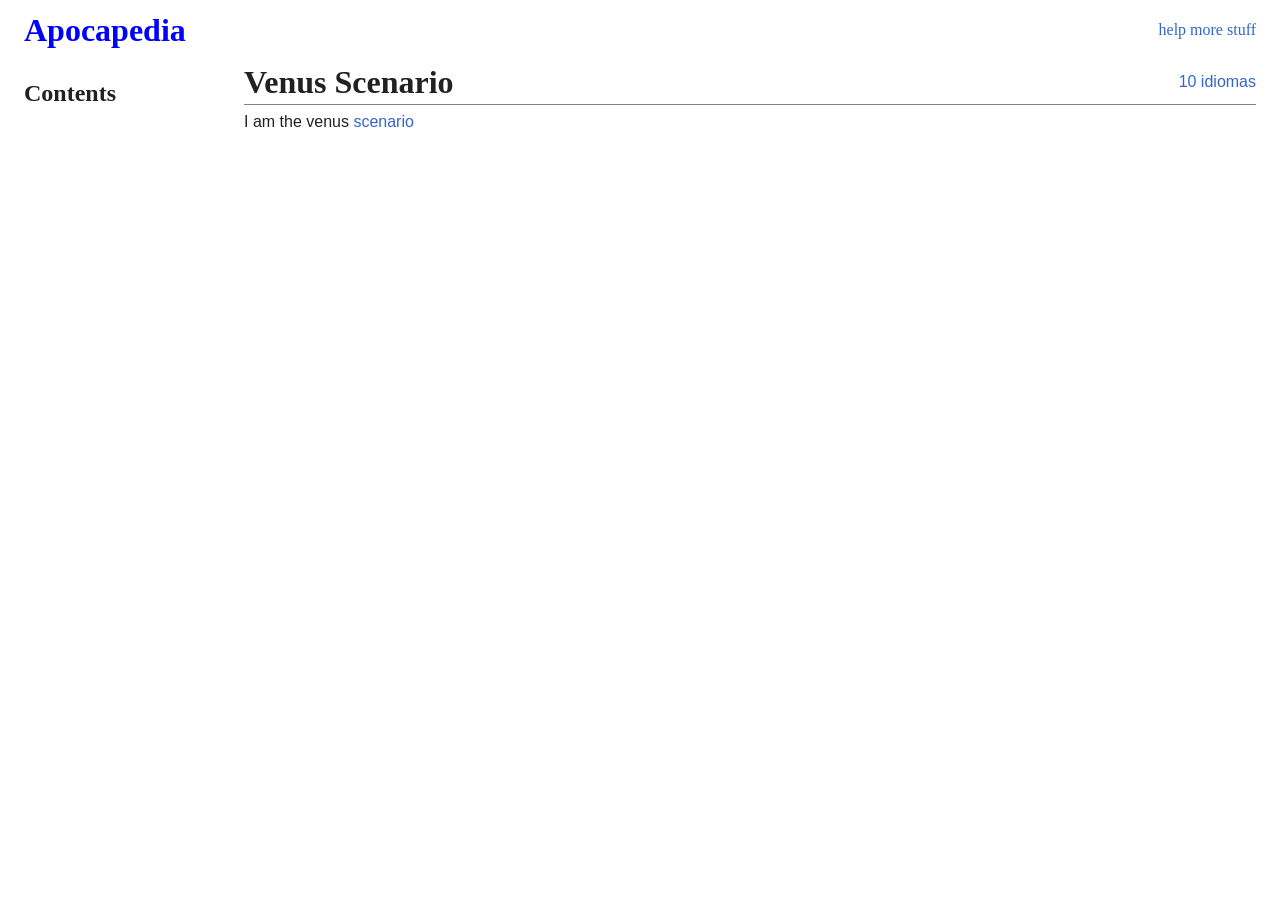
==== prototipo/sites/apocapedia/index.html @ ca2151ee "browser" ====
<!DOCTYPE html>
<html>
    <head>
        <title>Apocapedia</title>
    </head>
<style>
* { box-sizing: border; }

html {
    font-size: 16px;
    background: #fff;
    color: #202122;
}

html, body {
    margin: 0;
    padding: 0;
}

h1 {
    font-family: serif;

    margin: 0;
    line-height: 1.375;
    font-family: serif;
}

a {
    text-decoration: none;
    color: var(--color-progressive,#36c);
    background: none;
}

.page-container {
    max-width: 99.75rem;
    margin: 0 auto;
    padding: 0.05px 1.5rem 0px 1.5rem;
}

.page-container-inner {
    display: grid;
    column-gap: 24px;
    grid-template: min-content 1fr min-content / 12.25rem minmax(0,1fr);
    grid-template-areas: 'siteNotice siteNotice' 'columnStart pageContent' 'footer footer';
}

.header {
    display: flex;
    justify-content: space-between;
    align-items: center;
    flex-direction: row;

    margin: 0.5rem 0rem;
}

.logo {
    color: blue;
}

.body-header {
    display: flex;
    flex-wrap: nowrap;
    justify-content: space-between;
    align-items: center;

    border-bottom: 1px grey solid;
}

.contents {
}

.main {
    font-family: sans-serif;
}

.main p {
    margin: 0.5em 0 1em 0;
}
</style>
    <body>

        <div class="page-container">

            <header class="header">
                <div class="logo">
                    <h1>Apocapedia<h1>
                </div>

                <div class="nav">
                    <a>help</a>
                    <a>more</a>
                    <a>stuff</a>
                </div>
            </header>

            <div class="page-container-inner">
                <div class="contents">
                    <h2>Contents</h2>
                </div>
                <div id="content" class="main">

                    <header class="body-header">
                        <h1>Venus Scenario</h1>
                        <a>10 idiomas</a>
                    </header>

                    <p>I am the venus <a href="">scenario</a></p>

                </div>
            </div>

        </div>

    </body>
</html>
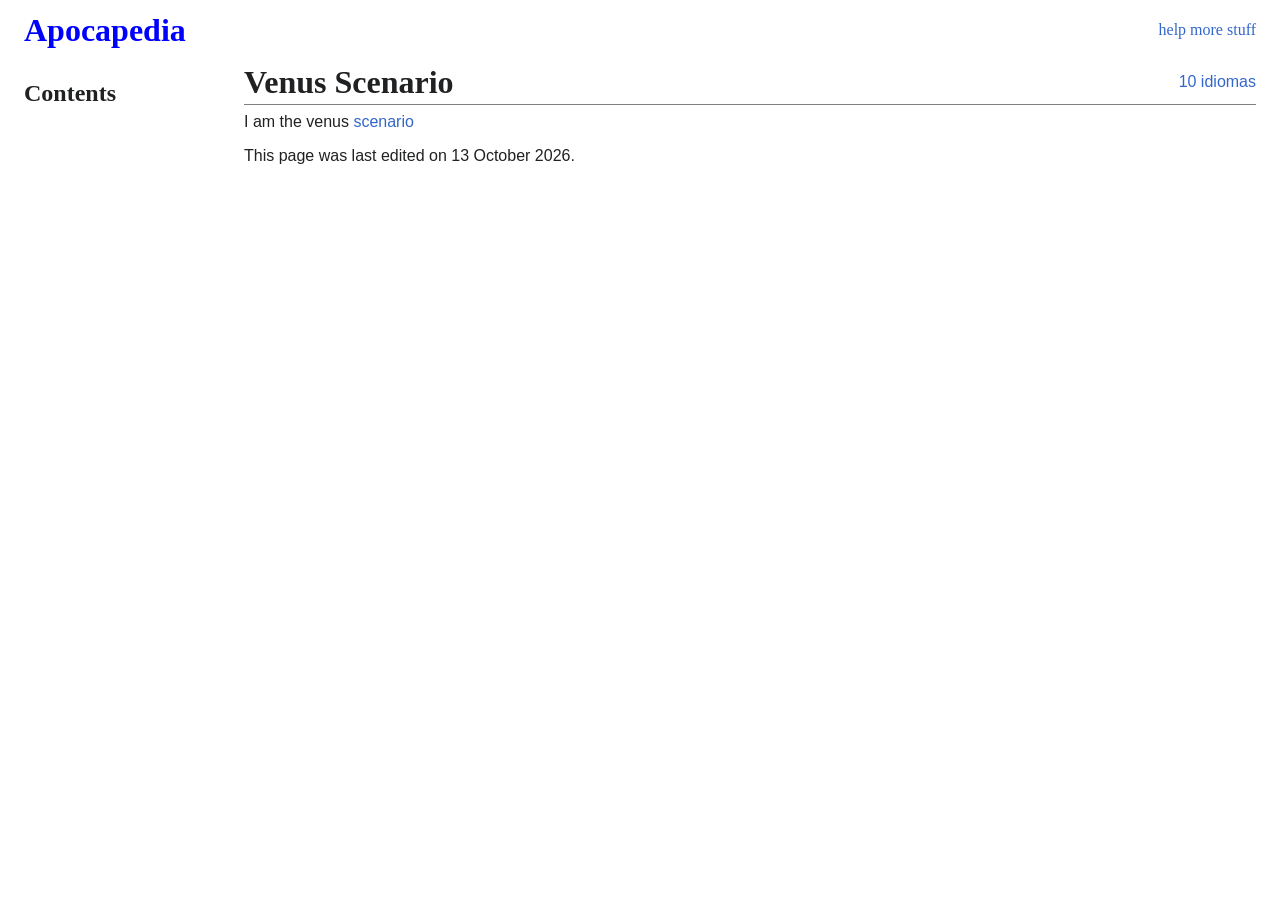
==== commit 4a6fa718: "cutscene + fx" ====
--- a/prototipo/sites/apocapedia/index.html
+++ b/prototipo/sites/apocapedia/index.html
@@ -104,12 +104,28 @@
                         <a>10 idiomas</a>
                     </header>
 
-                    <p>I am the venus <a href="">scenario</a></p>
+                    <p>I am the venus <a id="scenario" href="">scenario</a></p>
+
+                    <p id="edited">This page was last edited on 13 October 2026.</p>
+                    <p id="sana-online" hidden>13 October 2026 - Sana comes online</p>
 
                 </div>
             </div>
 
         </div>
 
+        <script>
+            game.on("state", function () {
+                var year = game.has("venus_2036") ? "2036" : "2026";
+                document.getElementById("edited").textContent = "This page was last edited on 13 October " + year + ".";
+                document.getElementById("sana-online").hidden = !game.has("sana_online");
+            });
+            document.getElementById("scenario").addEventListener("click", function (event) {
+                event.preventDefault();
+                game.glitch(0.8);
+            });
+            game.flag("read_venus");
+        </script>
+
     </body>
 </html>
